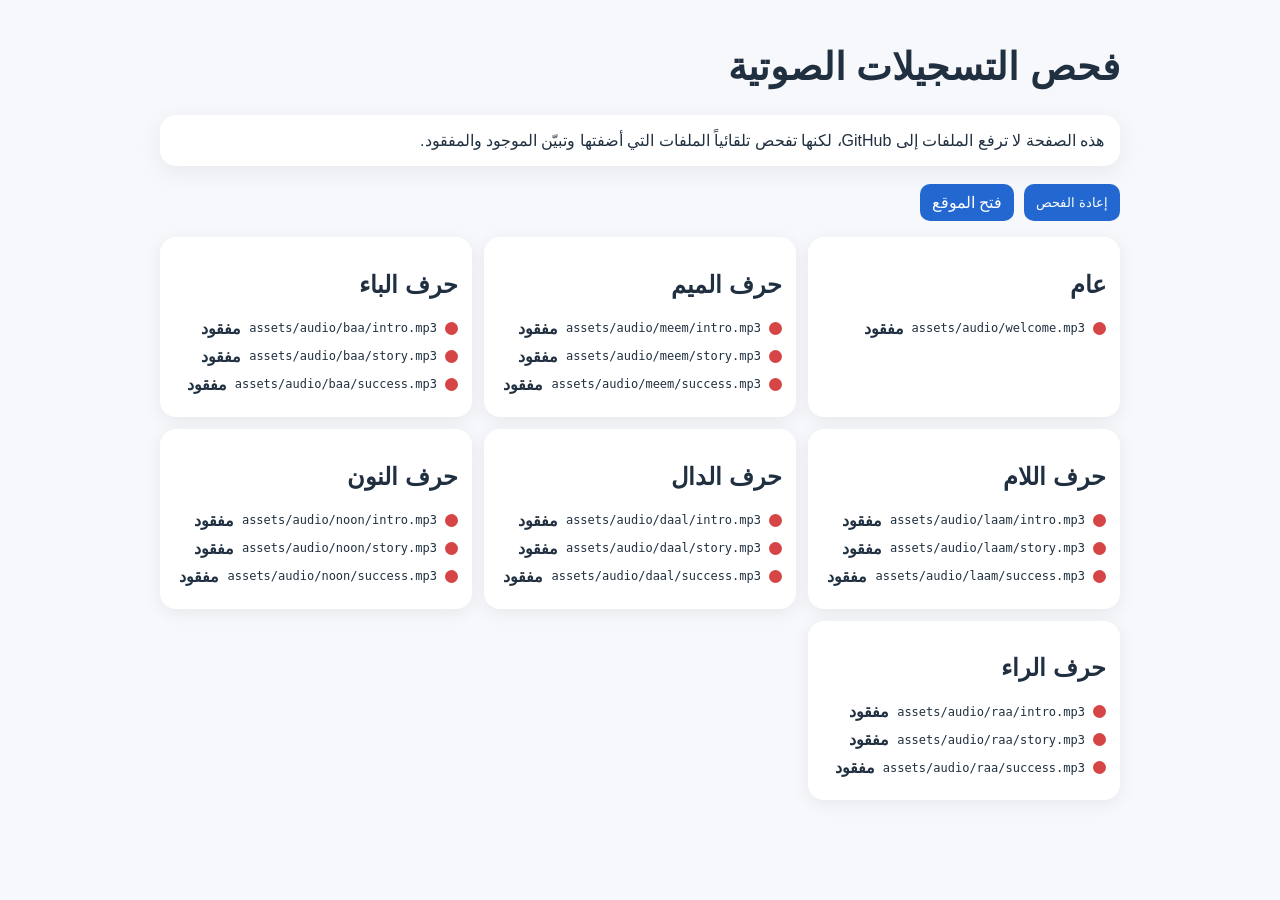
==== audio-manager.html @ 63365a29 "Add files via upload" ====
<!doctype html>
<html lang="ar" dir="rtl">
<head>
<meta charset="utf-8"><meta name="viewport" content="width=device-width,initial-scale=1">
<title>فحص ملفات الصوت — المعلم سعد</title>
<style>
body{font-family:Tahoma,Arial,sans-serif;background:#f6f8fb;margin:0;color:#203040}.wrap{max-width:960px;margin:auto;padding:20px}h1{font-size:clamp(24px,4vw,38px)}.note{background:#fff;border-radius:16px;padding:16px;box-shadow:0 6px 24px #0001;margin-bottom:18px}.grid{display:grid;grid-template-columns:repeat(auto-fit,minmax(240px,1fr));gap:12px}.card{background:#fff;border-radius:16px;padding:14px;box-shadow:0 4px 18px #0001}.row{display:flex;align-items:center;gap:8px;margin:9px 0;word-break:break-all}.dot{width:13px;height:13px;border-radius:50%;background:#999;flex:0 0 auto}.ok .dot{background:#20a464}.bad .dot{background:#d64545}.status{font-weight:bold}button,a.btn{border:0;border-radius:10px;padding:9px 12px;background:#2367d1;color:#fff;text-decoration:none;cursor:pointer}code{font-size:12px}.top{display:flex;gap:10px;flex-wrap:wrap;margin-bottom:16px}
</style></head>
<body><main class="wrap"><h1>فحص التسجيلات الصوتية</h1><div class="note">هذه الصفحة لا ترفع الملفات إلى GitHub، لكنها تفحص تلقائياً الملفات التي أضفتها وتبيّن الموجود والمفقود.</div><div class="top"><button onclick="location.reload()">إعادة الفحص</button><a class="btn" href="index.html">فتح الموقع</a></div><div id="grid" class="grid"></div></main>
<script>
const groups={
'عام':['assets/audio/welcome.mp3'],
'حرف الميم':['assets/audio/meem/intro.mp3','assets/audio/meem/story.mp3','assets/audio/meem/success.mp3'],
'حرف الباء':['assets/audio/baa/intro.mp3','assets/audio/baa/story.mp3','assets/audio/baa/success.mp3'],
'حرف اللام':['assets/audio/laam/intro.mp3','assets/audio/laam/story.mp3','assets/audio/laam/success.mp3'],
'حرف الدال':['assets/audio/daal/intro.mp3','assets/audio/daal/story.mp3','assets/audio/daal/success.mp3'],
'حرف النون':['assets/audio/noon/intro.mp3','assets/audio/noon/story.mp3','assets/audio/noon/success.mp3'],
'حرف الراء':['assets/audio/raa/intro.mp3','assets/audio/raa/story.mp3','assets/audio/raa/success.mp3']};
async function exists(path){try{const r=await fetch(path,{method:'HEAD',cache:'no-store'});return r.ok}catch(e){return false}}
(async()=>{const grid=document.getElementById('grid');for(const [name,files] of Object.entries(groups)){const c=document.createElement('section');c.className='card';c.innerHTML=`<h2>${name}</h2>`;grid.appendChild(c);for(const f of files){const row=document.createElement('div');row.className='row';row.innerHTML=`<span class="dot"></span><code>${f}</code><span class="status">جارٍ الفحص…</span>`;c.appendChild(row);const ok=await exists(f);row.classList.add(ok?'ok':'bad');row.querySelector('.status').textContent=ok?'موجود':'مفقود';}}})();
</script></body></html>
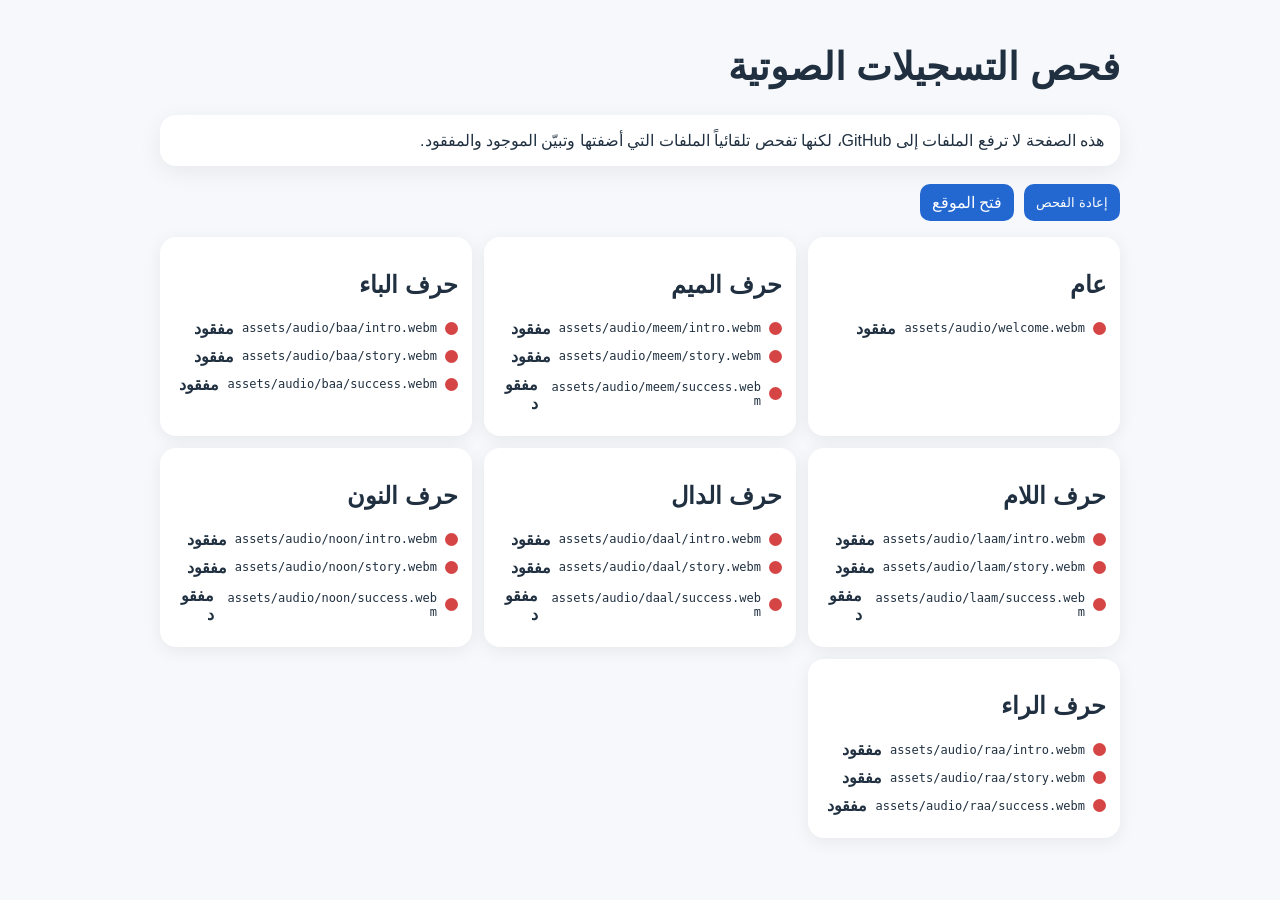
==== commit 7bbaeeda: "Add files via upload" ====
--- a/audio-manager.html
+++ b/audio-manager.html
@@ -9,13 +9,13 @@
 <body><main class="wrap"><h1>فحص التسجيلات الصوتية</h1><div class="note">هذه الصفحة لا ترفع الملفات إلى GitHub، لكنها تفحص تلقائياً الملفات التي أضفتها وتبيّن الموجود والمفقود.</div><div class="top"><button onclick="location.reload()">إعادة الفحص</button><a class="btn" href="index.html">فتح الموقع</a></div><div id="grid" class="grid"></div></main>
 <script>
 const groups={
-'عام':['assets/audio/welcome.mp3'],
-'حرف الميم':['assets/audio/meem/intro.mp3','assets/audio/meem/story.mp3','assets/audio/meem/success.mp3'],
-'حرف الباء':['assets/audio/baa/intro.mp3','assets/audio/baa/story.mp3','assets/audio/baa/success.mp3'],
-'حرف اللام':['assets/audio/laam/intro.mp3','assets/audio/laam/story.mp3','assets/audio/laam/success.mp3'],
-'حرف الدال':['assets/audio/daal/intro.mp3','assets/audio/daal/story.mp3','assets/audio/daal/success.mp3'],
-'حرف النون':['assets/audio/noon/intro.mp3','assets/audio/noon/story.mp3','assets/audio/noon/success.mp3'],
-'حرف الراء':['assets/audio/raa/intro.mp3','assets/audio/raa/story.mp3','assets/audio/raa/success.mp3']};
+'عام':['assets/audio/welcome.webm'],
+'حرف الميم':['assets/audio/meem/intro.webm','assets/audio/meem/story.webm','assets/audio/meem/success.webm'],
+'حرف الباء':['assets/audio/baa/intro.webm','assets/audio/baa/story.webm','assets/audio/baa/success.webm'],
+'حرف اللام':['assets/audio/laam/intro.webm','assets/audio/laam/story.webm','assets/audio/laam/success.webm'],
+'حرف الدال':['assets/audio/daal/intro.webm','assets/audio/daal/story.webm','assets/audio/daal/success.webm'],
+'حرف النون':['assets/audio/noon/intro.webm','assets/audio/noon/story.webm','assets/audio/noon/success.webm'],
+'حرف الراء':['assets/audio/raa/intro.webm','assets/audio/raa/story.webm','assets/audio/raa/success.webm']};
 async function exists(path){try{const r=await fetch(path,{method:'HEAD',cache:'no-store'});return r.ok}catch(e){return false}}
 (async()=>{const grid=document.getElementById('grid');for(const [name,files] of Object.entries(groups)){const c=document.createElement('section');c.className='card';c.innerHTML=`<h2>${name}</h2>`;grid.appendChild(c);for(const f of files){const row=document.createElement('div');row.className='row';row.innerHTML=`<span class="dot"></span><code>${f}</code><span class="status">جارٍ الفحص…</span>`;c.appendChild(row);const ok=await exists(f);row.classList.add(ok?'ok':'bad');row.querySelector('.status').textContent=ok?'موجود':'مفقود';}}})();
 </script></body></html>
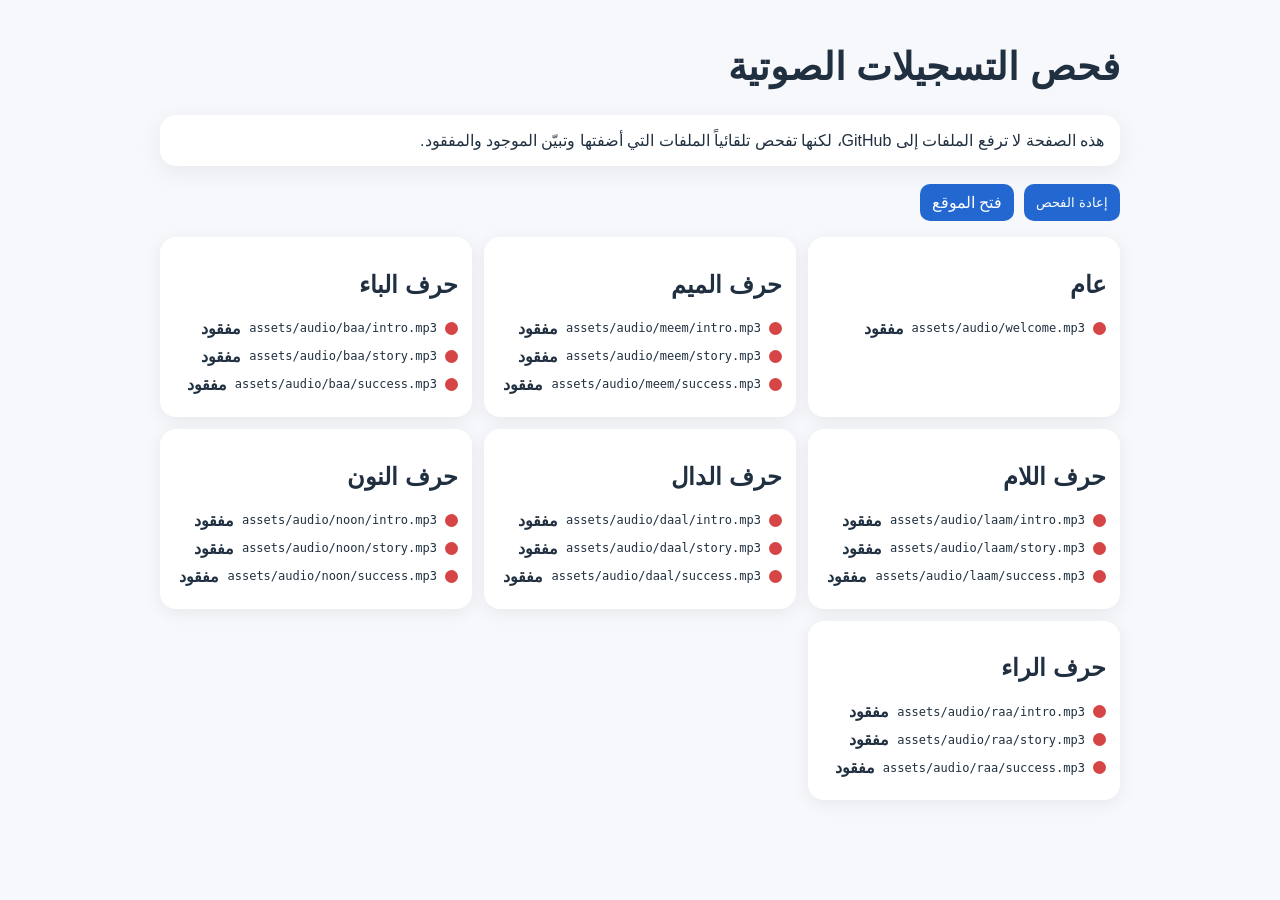
==== commit a77cc5f6: "إصلاح ظهور الهوية كاملة من الأعلى وتحديث المنصة إلى 2.0.3" ====
--- a/audio-manager.html
+++ b/audio-manager.html
@@ -9,13 +9,13 @@
 <body><main class="wrap"><h1>فحص التسجيلات الصوتية</h1><div class="note">هذه الصفحة لا ترفع الملفات إلى GitHub، لكنها تفحص تلقائياً الملفات التي أضفتها وتبيّن الموجود والمفقود.</div><div class="top"><button onclick="location.reload()">إعادة الفحص</button><a class="btn" href="index.html">فتح الموقع</a></div><div id="grid" class="grid"></div></main>
 <script>
 const groups={
-'عام':['assets/audio/welcome.webm'],
-'حرف الميم':['assets/audio/meem/intro.webm','assets/audio/meem/story.webm','assets/audio/meem/success.webm'],
-'حرف الباء':['assets/audio/baa/intro.webm','assets/audio/baa/story.webm','assets/audio/baa/success.webm'],
-'حرف اللام':['assets/audio/laam/intro.webm','assets/audio/laam/story.webm','assets/audio/laam/success.webm'],
-'حرف الدال':['assets/audio/daal/intro.webm','assets/audio/daal/story.webm','assets/audio/daal/success.webm'],
-'حرف النون':['assets/audio/noon/intro.webm','assets/audio/noon/story.webm','assets/audio/noon/success.webm'],
-'حرف الراء':['assets/audio/raa/intro.webm','assets/audio/raa/story.webm','assets/audio/raa/success.webm']};
+'عام':['assets/audio/welcome.mp3'],
+'حرف الميم':['assets/audio/meem/intro.mp3','assets/audio/meem/story.mp3','assets/audio/meem/success.mp3'],
+'حرف الباء':['assets/audio/baa/intro.mp3','assets/audio/baa/story.mp3','assets/audio/baa/success.mp3'],
+'حرف اللام':['assets/audio/laam/intro.mp3','assets/audio/laam/story.mp3','assets/audio/laam/success.mp3'],
+'حرف الدال':['assets/audio/daal/intro.mp3','assets/audio/daal/story.mp3','assets/audio/daal/success.mp3'],
+'حرف النون':['assets/audio/noon/intro.mp3','assets/audio/noon/story.mp3','assets/audio/noon/success.mp3'],
+'حرف الراء':['assets/audio/raa/intro.mp3','assets/audio/raa/story.mp3','assets/audio/raa/success.mp3']};
 async function exists(path){try{const r=await fetch(path,{method:'HEAD',cache:'no-store'});return r.ok}catch(e){return false}}
 (async()=>{const grid=document.getElementById('grid');for(const [name,files] of Object.entries(groups)){const c=document.createElement('section');c.className='card';c.innerHTML=`<h2>${name}</h2>`;grid.appendChild(c);for(const f of files){const row=document.createElement('div');row.className='row';row.innerHTML=`<span class="dot"></span><code>${f}</code><span class="status">جارٍ الفحص…</span>`;c.appendChild(row);const ok=await exists(f);row.classList.add(ok?'ok':'bad');row.querySelector('.status').textContent=ok?'موجود':'مفقود';}}})();
 </script></body></html>
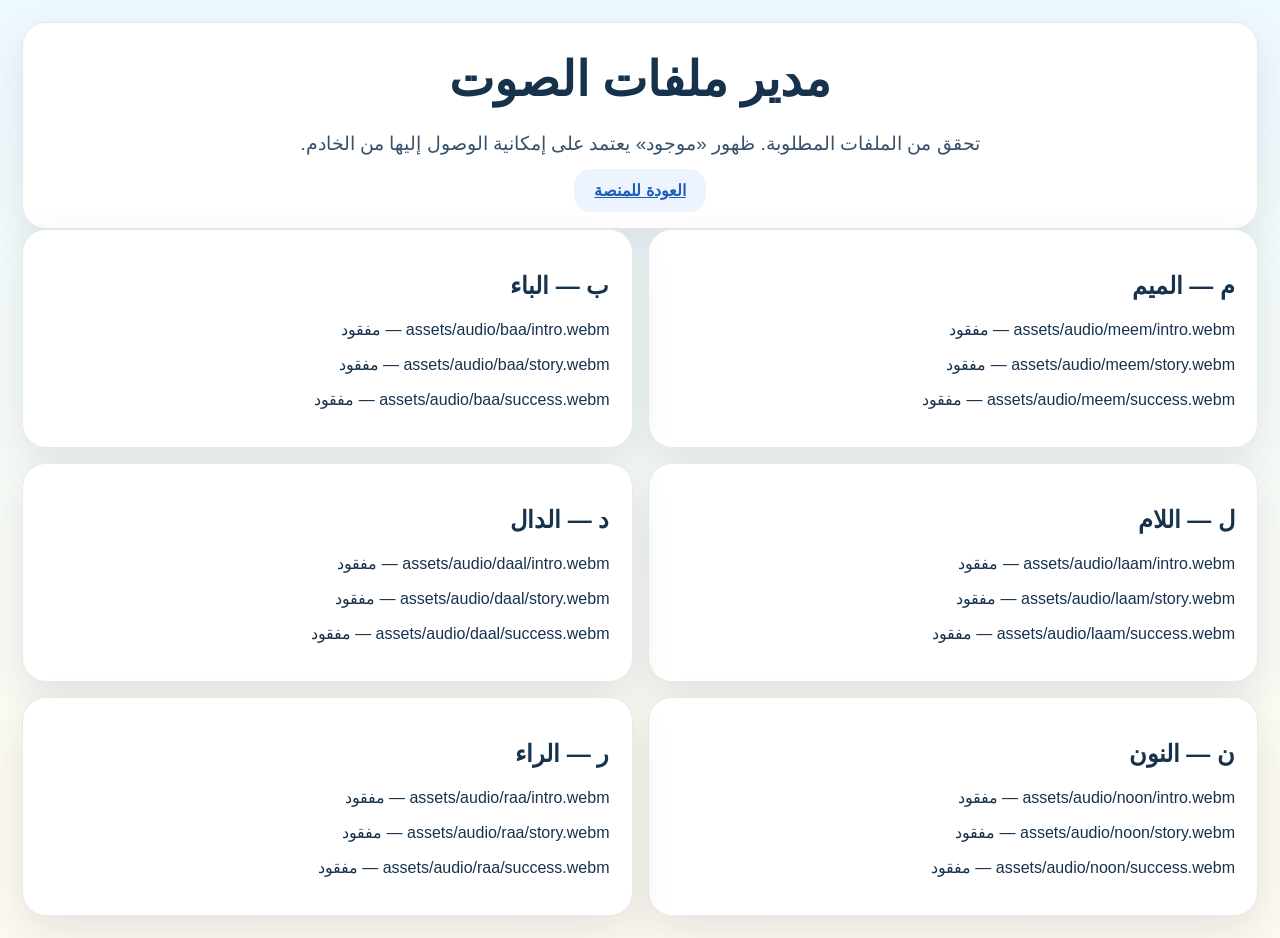
==== commit 5b2e27ca: "ترقية منصة رحلة الحروف إلى الإصدار الكامل 3.0" ====
--- a/audio-manager.html
+++ b/audio-manager.html
@@ -1,21 +1 @@
-<!doctype html>
-<html lang="ar" dir="rtl">
-<head>
-<meta charset="utf-8"><meta name="viewport" content="width=device-width,initial-scale=1">
-<title>فحص ملفات الصوت — المعلم سعد</title>
-<style>
-body{font-family:Tahoma,Arial,sans-serif;background:#f6f8fb;margin:0;color:#203040}.wrap{max-width:960px;margin:auto;padding:20px}h1{font-size:clamp(24px,4vw,38px)}.note{background:#fff;border-radius:16px;padding:16px;box-shadow:0 6px 24px #0001;margin-bottom:18px}.grid{display:grid;grid-template-columns:repeat(auto-fit,minmax(240px,1fr));gap:12px}.card{background:#fff;border-radius:16px;padding:14px;box-shadow:0 4px 18px #0001}.row{display:flex;align-items:center;gap:8px;margin:9px 0;word-break:break-all}.dot{width:13px;height:13px;border-radius:50%;background:#999;flex:0 0 auto}.ok .dot{background:#20a464}.bad .dot{background:#d64545}.status{font-weight:bold}button,a.btn{border:0;border-radius:10px;padding:9px 12px;background:#2367d1;color:#fff;text-decoration:none;cursor:pointer}code{font-size:12px}.top{display:flex;gap:10px;flex-wrap:wrap;margin-bottom:16px}
-</style></head>
-<body><main class="wrap"><h1>فحص التسجيلات الصوتية</h1><div class="note">هذه الصفحة لا ترفع الملفات إلى GitHub، لكنها تفحص تلقائياً الملفات التي أضفتها وتبيّن الموجود والمفقود.</div><div class="top"><button onclick="location.reload()">إعادة الفحص</button><a class="btn" href="index.html">فتح الموقع</a></div><div id="grid" class="grid"></div></main>
-<script>
-const groups={
-'عام':['assets/audio/welcome.mp3'],
-'حرف الميم':['assets/audio/meem/intro.mp3','assets/audio/meem/story.mp3','assets/audio/meem/success.mp3'],
-'حرف الباء':['assets/audio/baa/intro.mp3','assets/audio/baa/story.mp3','assets/audio/baa/success.mp3'],
-'حرف اللام':['assets/audio/laam/intro.mp3','assets/audio/laam/story.mp3','assets/audio/laam/success.mp3'],
-'حرف الدال':['assets/audio/daal/intro.mp3','assets/audio/daal/story.mp3','assets/audio/daal/success.mp3'],
-'حرف النون':['assets/audio/noon/intro.mp3','assets/audio/noon/story.mp3','assets/audio/noon/success.mp3'],
-'حرف الراء':['assets/audio/raa/intro.mp3','assets/audio/raa/story.mp3','assets/audio/raa/success.mp3']};
-async function exists(path){try{const r=await fetch(path,{method:'HEAD',cache:'no-store'});return r.ok}catch(e){return false}}
-(async()=>{const grid=document.getElementById('grid');for(const [name,files] of Object.entries(groups)){const c=document.createElement('section');c.className='card';c.innerHTML=`<h2>${name}</h2>`;grid.appendChild(c);for(const f of files){const row=document.createElement('div');row.className='row';row.innerHTML=`<span class="dot"></span><code>${f}</code><span class="status">جارٍ الفحص…</span>`;c.appendChild(row);const ok=await exists(f);row.classList.add(ok?'ok':'bad');row.querySelector('.status').textContent=ok?'موجود':'مفقود';}}})();
-</script></body></html>
+<!doctype html><html lang="ar" dir="rtl"><head><meta charset="utf-8"><meta name="viewport" content="width=device-width,initial-scale=1"><title>مدير الصوت</title><link rel="stylesheet" href="assets/css/app.css"></head><body><main class="container"><div class="card welcome"><h1>مدير ملفات الصوت</h1><p>تحقق من الملفات المطلوبة. ظهور «موجود» يعتمد على إمكانية الوصول إليها من الخادم.</p><a class="cta secondary" href="index.html">العودة للمنصة</a></div><div id="list" class="dashboard"></div></main><script src="assets/js/lesson-data.js"></script><script>const list=document.getElementById('list');for(const [id,l] of Object.entries(window.LESSON_DATA)){const d=document.createElement('div');d.className='card dash-card';d.innerHTML=`<h2>${l.letter} — ${l.name}</h2>`;for(const [type,path] of Object.entries(l.audio)){const p=document.createElement('p');p.textContent=path+' — جارٍ الفحص';fetch(path,{method:'HEAD'}).then(r=>p.textContent=path+' — '+(r.ok?'موجود':'مفقود')).catch(()=>p.textContent=path+' — تعذر الفحص محليًا');d.appendChild(p)}list.appendChild(d)}</script></body></html>
--- a/assets/css/app.css
+++ b/assets/css/app.css
@@ -0,0 +1,4 @@
+:root{--ink:#17324d;--muted:#6b7a88;--paper:#fff;--bg:#f5faf8;--green:#15845c;--blue:#2766cc;--gold:#f2b52b;--line:#e4ece8;--shadow:0 16px 42px rgba(23,50,77,.11);--r:24px}
+*{box-sizing:border-box}html{scroll-behavior:smooth}body{margin:0;font-family:"Segoe UI",Tahoma,Arial,sans-serif;background:linear-gradient(180deg,#eef9ff,#f7fbf7 48%,#fffaf0);color:var(--ink);direction:rtl;overflow-x:hidden}button,input,textarea,select{font:inherit}button{cursor:pointer;touch-action:manipulation}.app{min-height:100vh}.brand{background:#fff}.brand picture,.brand img{display:block;width:100%;height:auto}.topnav{position:sticky;top:0;z-index:50;display:flex;gap:8px;align-items:center;justify-content:center;flex-wrap:wrap;padding:10px 14px;background:rgba(255,255,255,.95);backdrop-filter:blur(12px);border-bottom:1px solid var(--line)}.navbtn{border:0;background:#fff;border-radius:16px;padding:10px 14px;font-weight:900;color:var(--ink);box-shadow:0 6px 16px rgba(0,0,0,.06)}.navbtn.active{background:#e9f8f1;color:#08704b}.container{max-width:1280px;margin:auto;padding:22px}.view{display:none}.view.active{display:block;animation:fade .28s ease}@keyframes fade{from{opacity:0;transform:translateY(7px)}to{opacity:1;transform:none}}.card{background:var(--paper);border:1px solid var(--line);border-radius:var(--r);box-shadow:var(--shadow)}.welcome{padding:28px;text-align:center}.welcome h1{font-size:clamp(28px,4vw,48px);margin:0 0 12px}.welcome p{font-size:19px;line-height:1.9;color:#35516c}.cta{border:0;border-radius:17px;padding:13px 20px;font-weight:950}.primary{background:linear-gradient(135deg,#15845c,#20a36f);color:#fff}.secondary{background:#edf4ff;color:#1d5eb9}.gold{background:linear-gradient(135deg,#f4c343,#ef9f17);color:#654300}.letters-grid{display:grid;grid-template-columns:repeat(6,minmax(130px,1fr));gap:14px;margin-top:20px}.letter-card{position:relative;padding:20px 12px;text-align:center;border:0;background:#fff;border-radius:23px;box-shadow:var(--shadow);transition:.2s}.letter-card:hover{transform:translateY(-5px)}.letter-card .glyph{font-size:64px;font-weight:950}.letter-card strong{display:block;font-size:20px}.letter-card .stars{margin-top:8px;color:#e5a913}.letter-card.done:after{content:"✓";position:absolute;left:10px;top:10px;width:30px;height:30px;border-radius:50%;display:grid;place-items:center;background:#18a36d;color:#fff;font-weight:950}.stats{display:grid;grid-template-columns:repeat(4,1fr);gap:12px;margin-top:18px}.stat{padding:18px;text-align:center}.stat b{display:block;font-size:31px;color:#166345}.lesson-layout{display:grid;grid-template-columns:92px minmax(0,1fr);gap:14px;align-items:start}.steps{position:sticky;top:72px;display:flex;flex-direction:column;gap:8px}.step{border:1px solid var(--line);background:#fff;border-radius:18px;padding:9px 5px;text-align:center;font-weight:900;box-shadow:0 6px 16px rgba(0,0,0,.05)}.step span{display:block;font-size:27px}.step.active{background:#eaf8f2;border-color:#8bd0b3}.step.done{background:#f5fff9}.lesson-head{padding:22px;background:linear-gradient(135deg,#fff8de,#fff,#ecf8ff)}.lesson-head h2{margin:0;font-size:clamp(30px,5vw,52px)}.progress{height:10px;background:#edf1ef;border-radius:99px;overflow:hidden;margin-top:13px}.progress i{display:block;height:100%;background:linear-gradient(90deg,#18a36d,#f1b72b);width:0;transition:.3s}.panel{display:none;padding:24px;margin-top:14px}.panel.active{display:block}.panel h3{font-size:28px;margin:0 0 10px}.panel p{font-size:19px;line-height:2}.listen{display:flex;gap:10px;flex-wrap:wrap;margin-top:14px}.audio-status{margin-top:10px;padding:10px 12px;border-radius:14px;background:#fff5d8;color:#755100;font-weight:800}.choices{display:grid;grid-template-columns:repeat(2,minmax(0,1fr));gap:12px}.choice{border:2px solid var(--line);background:#fff;border-radius:20px;padding:18px;text-align:center;font-size:20px;font-weight:900}.choice em{font-style:normal;font-size:44px;display:block}.choice.ok{background:#eafaf2;border-color:#58bf91}.choice.bad{background:#fff0f1;border-color:#f1858f}.memory{display:grid;grid-template-columns:repeat(3,1fr);gap:10px;max-width:680px}.mem{aspect-ratio:1;border:0;border-radius:18px;background:linear-gradient(135deg,#2268cc,#7953c6);color:#fff;font-size:0;font-weight:950}.mem.open,.mem.matched{font-size:26px;background:#fff;color:#146548;border:2px solid #8fd0b4}.book{display:grid;grid-template-columns:repeat(2,1fr);gap:12px}.bookbox{padding:20px;border:1px solid #efdfb9;background:#fffdf6;border-radius:20px;text-align:center}.big{font-size:88px;font-weight:950;color:#13694c}.harakat{display:flex;gap:8px;flex-wrap:wrap;justify-content:center}.harakat b{background:#fff1c8;border-radius:12px;padding:9px 13px}.assessment button{display:block;width:100%;margin:8px 0}.badge{width:200px;height:200px;border-radius:50%;margin:18px auto;display:grid;place-items:center;font-size:80px;background:radial-gradient(circle,#fff 0 45%,#ffd35a 46% 62%,#e59c15 63%);box-shadow:0 16px 30px rgba(229,156,21,.25)}.navrow{display:flex;gap:10px;justify-content:space-between;margin-top:14px;position:sticky;bottom:8px;z-index:20;background:rgba(255,255,255,.94);padding:10px;border-radius:18px;border:1px solid var(--line)}.navrow button{flex:1}.toast{position:fixed;left:14px;bottom:14px;z-index:100;background:#17324d;color:#fff;padding:12px 16px;border-radius:14px;opacity:0;transform:translateY(15px);transition:.25s}.toast.show{opacity:1;transform:none}.dashboard{display:grid;grid-template-columns:repeat(2,1fr);gap:15px}.dash-card{padding:22px}.studio-grid{display:grid;grid-template-columns:320px minmax(0,1fr);gap:14px}.record-list button{width:100%;text-align:right;margin:5px 0}.recorder{padding:22px}.meter{height:13px;background:#e9eeee;border-radius:99px;overflow:hidden}.meter i{display:block;height:100%;width:0;background:#18a36d}.wave{height:130px;width:100%;background:#f6faf8;border-radius:18px;margin:12px 0}.editable{width:100%;min-height:110px;padding:12px;border:1px solid var(--line);border-radius:14px;line-height:1.8}.small{font-size:14px;color:var(--muted)}
+@media(max-width:900px){.letters-grid{grid-template-columns:repeat(3,1fr)}.stats{grid-template-columns:repeat(2,1fr)}.studio-grid,.dashboard{grid-template-columns:1fr}}
+@media(max-width:620px){.container{padding:10px}.topnav{justify-content:flex-start;overflow-x:auto;flex-wrap:nowrap}.navbtn{white-space:nowrap}.letters-grid{grid-template-columns:repeat(2,1fr)}.lesson-layout{grid-template-columns:67px minmax(0,1fr);gap:8px}.step{font-size:12px;padding:7px 3px}.step span{font-size:23px}.panel,.lesson-head{padding:16px}.choices,.book{grid-template-columns:1fr}.memory{grid-template-columns:repeat(3,1fr)}.panel p{font-size:17px}.welcome{padding:18px}}
